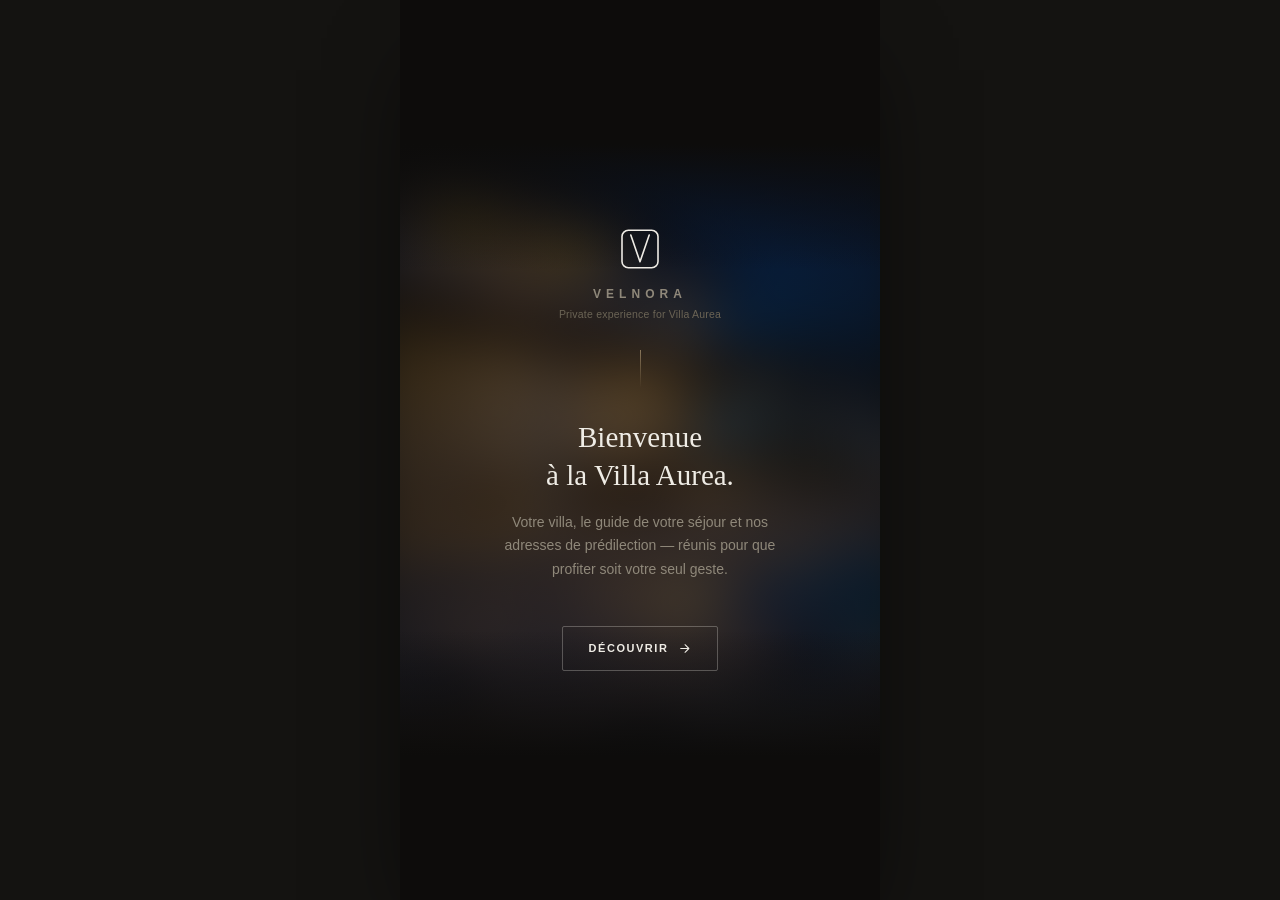
==== screens/00-intro.html @ dfb135ea "Add files via upload" ====
<!DOCTYPE html>
<html lang="fr">
<head>
<meta charset="UTF-8">
<style>html{background:#0d0c0b}
html,body{position:fixed;inset:0;width:100%;height:100%;overflow:hidden;overscroll-behavior:none;}</style>
<meta name="viewport" content="width=device-width, initial-scale=1, viewport-fit=cover">
<meta name="apple-mobile-web-app-capable" content="yes">
<meta name="apple-mobile-web-app-status-bar-style" content="black-translucent">
<title>Velnora — Villa Aurea</title>
<link rel="stylesheet" href="../css/velnora-shared.css">
<link rel="apple-touch-icon" href="../assets/icon-180.png">
<link rel="icon" href="../assets/favicon-32.png">
<meta name="theme-color" content="#0d0c0b">
<link rel="preload" as="image" href="../assets/images/hero-exterieur.jpg" fetchpriority="high">
<link rel="prefetch" href="01-accueil.html">
<style>
  .device{background:#0d0c0b;height:100%;overflow-y:auto;-webkit-overflow-scrolling:touch;overscroll-behavior:contain;}
  .intro-bg{position:absolute;inset:0;overflow:hidden;}
  /* ---- écran de chargement : la photo se "développe" plutôt que d'apparaître —
     même grammaire que .img-blur/velnora-sharpen déjà utilisée ailleurs dans le
     Design System (blur-up), pour que l'attente ressemble à une mise au point,
     pas à un chargement technique. ---- */
  .intro-bg img{position:absolute;inset:-8%;width:116%;height:116%;object-fit:cover;filter:blur(28px) brightness(.5) saturate(.9);opacity:0;animation:bgIn 3400ms var(--ease-signature) 500ms both;}
  .intro-bg .veil{position:absolute;inset:0;background:
    linear-gradient(180deg, #0d0c0b 0%, #0d0c0b 16%, transparent 30%, transparent 70%, #0d0c0b 84%, #0d0c0b 100%),
    radial-gradient(140% 110% at 50% 42%, rgba(13,12,11,.25) 0%, rgba(13,12,11,.7) 55%, rgba(13,12,11,0) 100%);}
  @keyframes bgIn{ from{opacity:0; transform:scale(1.055);} to{opacity:1; transform:scale(1);} }

  .intro-stage{position:relative;z-index:2;min-height:100%;display:flex;flex-direction:column;align-items:center;justify-content:center;text-align:center;padding:0 40px;}

  /* Le monogramme paraît seul en premier, sur le fond encore sombre — une
     respiration avant que le reste de la scène ne se révèle, plutôt qu'un
     indicateur de progression. */
  .intro-mono{width:40px;height:40px;opacity:0;animation:logoIn 1300ms cubic-bezier(.16,1,.3,1) 260ms both;}
  @keyframes logoIn{ from{opacity:0; transform:translateY(8px) scale(.94);} to{opacity:1; transform:translateY(0) scale(1);} }

  .intro-word{margin-top:18px;font-family:var(--font-display);font-size:12px;font-weight:600;letter-spacing:.42em;color:var(--stone-dim);opacity:0;animation:softIn 950ms cubic-bezier(.16,1,.3,1) 900ms both;}
  .intro-tagline{margin-top:7px;font-family:var(--font-body);font-size:10.5px;font-weight:300;letter-spacing:.02em;color:var(--guide);opacity:0;animation:softIn 950ms cubic-bezier(.16,1,.3,1) 1080ms both;}

  .intro-rule{width:1px;height:38px;background:linear-gradient(var(--brass-light),transparent);margin:30px 0;transform:scaleY(0);transform-origin:top;opacity:0;animation:ruleIn 900ms cubic-bezier(.16,1,.3,1) 1350ms both;}
  @keyframes ruleIn{ from{transform:scaleY(0);opacity:0;} to{transform:scaleY(1);opacity:.6;} }

  .intro-title{font-family:var(--font-editorial);font-weight:400;font-size:29px;line-height:1.32;color:var(--paper);opacity:0;animation:softIn 1000ms cubic-bezier(.16,1,.3,1) 1700ms both;}
  .intro-lede{margin-top:16px;max-width:290px;font-family:var(--font-body);font-size:14px;font-weight:300;line-height:1.7;color:var(--stone-dim);opacity:0;animation:softIn 1000ms cubic-bezier(.16,1,.3,1) 1980ms both;}

  .intro-cta{margin-top:44px;display:inline-flex;align-items:center;gap:10px;font-family:var(--font-display);font-size:11px;font-weight:600;letter-spacing:.14em;text-transform:uppercase;color:var(--paper);
    border:1px solid rgba(239,236,229,.28);border-radius:2px;padding:15px 26px;cursor:pointer;
    opacity:0;animation:softIn 1000ms cubic-bezier(.16,1,.3,1) 2300ms both;
    transition:border-color var(--duration-standard) var(--ease-signature), background-color var(--duration-standard) var(--ease-signature), transform var(--duration-micro) var(--ease-signature);}
  .intro-cta svg{width:13px;height:13px;transition:transform var(--duration-standard) var(--ease-signature);}
  .intro-cta:active{transform:scale(.97);border-color:var(--brass-light);background:rgba(199,173,130,.08);}
  .intro-cta:active svg{transform:translateX(3px);}

  @keyframes softIn{ from{opacity:0; transform:translateY(10px);} to{opacity:1; transform:translateY(0);} }
  @media (prefers-reduced-motion: reduce){
    .intro-bg img,.intro-mono,.intro-word,.intro-tagline,.intro-rule,.intro-title,.intro-lede,.intro-cta{animation:none !important;opacity:1 !important;}
    .intro-rule{transform:none !important;}
  }

  /* ---- étape concierge : recueil prénom / dates avant l'expérience ----
     Même scène (fond, voile, monogramme), le contenu se substitue en
     douceur à l'accroche d'ouverture — aucun nouvel écran, aucune
     sensation de formulaire : un accueil de conciergerie. */
  #stageIntro{transition:opacity var(--duration-page) var(--ease-signature), transform var(--duration-page) var(--ease-signature);}
  #stageIntro.leaving{opacity:0; transform:translateY(-10px);}

  .welcome-stage{position:relative;z-index:2;min-height:100%;display:flex;flex-direction:column;align-items:center;justify-content:center;padding:0 32px;text-align:center;}
  .welcome-stage[hidden]{display:none;}
  .intro-stage,.welcome-stage{min-height:100dvh;}

  .welcome-eyebrow{font-family:var(--font-display);font-size:10.5px;font-weight:600;letter-spacing:.3em;text-transform:uppercase;color:var(--brass-light);opacity:0;transform:translateY(10px);}
  .welcome-title{margin-top:16px;font-family:var(--font-editorial);font-weight:400;font-size:25px;line-height:1.34;color:var(--paper);opacity:0;transform:translateY(10px);}
  .welcome-lede{margin-top:12px;max-width:280px;font-family:var(--font-body);font-size:13.5px;font-weight:300;line-height:1.65;color:var(--stone-dim);opacity:0;transform:translateY(10px);}

  .welcome-form{margin-top:34px;width:100%;max-width:300px;text-align:left;opacity:0;transform:translateY(10px);}
  .w-field{position:relative;margin-bottom:26px;}
  .w-field label{display:block;font-family:var(--font-display);font-size:9.5px;font-weight:600;letter-spacing:.16em;text-transform:uppercase;color:var(--stone-dim);margin-bottom:10px;}
  .w-field input{width:100%;background:transparent;border:0;border-bottom:1px solid rgba(239,236,229,.24);border-radius:0;padding:4px 2px 10px;font-family:var(--font-body);font-size:16px;font-weight:300;color:var(--paper);transition:border-color var(--duration-standard) var(--ease-signature);-webkit-appearance:none;appearance:none;color-scheme:dark;}
  .w-field input::placeholder{color:var(--guide);font-weight:300;}
  .w-field input:focus{outline:0;border-color:var(--brass-light);}
  .w-field.shake input{border-color:var(--error);}
  @keyframes wShake{ 10%,90%{transform:translateX(-1px);} 30%,70%{transform:translateX(1.5px);} 50%{transform:translateX(-1.5px);} }
  .w-field.shake{animation:wShake 480ms cubic-bezier(.25,.1,.25,1) both;}

  .w-row{display:grid;grid-template-columns:1fr 1fr;gap:18px;}

  .welcome-cta{margin-top:6px;width:100%;display:inline-flex;align-items:center;justify-content:center;gap:10px;font-family:var(--font-display);font-size:11px;font-weight:600;letter-spacing:.14em;text-transform:uppercase;color:var(--ink);
    background:var(--brass-light);border:1px solid var(--brass-light);border-radius:2px;padding:16px 26px;cursor:pointer;
    transition:transform var(--duration-micro) var(--ease-signature), background-color var(--duration-standard) var(--ease-signature);}
  .welcome-cta svg{width:13px;height:13px;transition:transform var(--duration-standard) var(--ease-signature);}
  .welcome-cta:active{transform:scale(.97); background:var(--brass);}
  .welcome-cta:active svg{transform:translateX(3px);}

  .welcome-note{margin-top:18px;font-family:var(--font-body);font-size:11px;font-weight:300;color:var(--stone-dim);opacity:0;}

  .welcome-stage.active .welcome-eyebrow{animation:softIn 800ms cubic-bezier(.16,1,.3,1) 80ms both;}
  .welcome-stage.active .welcome-title{animation:softIn 900ms cubic-bezier(.16,1,.3,1) 220ms both;}
  .welcome-stage.active .welcome-lede{animation:softIn 900ms cubic-bezier(.16,1,.3,1) 380ms both;}
  .welcome-stage.active .welcome-form{animation:softIn 900ms cubic-bezier(.16,1,.3,1) 540ms both;}
  .welcome-stage.active .welcome-note{animation:softIn 900ms cubic-bezier(.16,1,.3,1) 720ms both;}
  @media (prefers-reduced-motion: reduce){
    .welcome-stage.active .welcome-eyebrow,.welcome-stage.active .welcome-title,.welcome-stage.active .welcome-lede,.welcome-stage.active .welcome-form,.welcome-stage.active .welcome-note{animation:none !important;opacity:1 !important;transform:none !important;}
  }
</style>
</head>
<body>

<div class="device">
  <div class="intro-bg">
    <img src="../assets/images/hero-exterieur.jpg" alt="" fetchpriority="high" decoding="async">
    <div class="veil"></div>
  </div>

  <div class="intro-stage" id="stageIntro">
    <div class="intro-mono">
      <svg class="mono-svg" viewBox="0 0 100 100" fill="none" stroke="#efece5" stroke-width="4" stroke-linecap="round" stroke-linejoin="round">
        <rect x="5" y="3" width="90" height="94" rx="16" ry="16"/>
        <path d="M27,15 L50,82 L73,15"/>
      </svg>
    </div>
    <div class="intro-word">VELNORA</div>
    <div class="intro-tagline">Private experience for Villa Aurea</div>

    <div class="intro-rule"></div>

    <div class="intro-title">Bienvenue<br>à la Villa Aurea.</div>
    <div class="intro-lede">Votre villa, le guide de votre séjour et nos adresses de prédilection — réunis pour que profiter soit votre seul geste.</div>

    <div class="intro-cta" onclick="handleDiscover()">
      Découvrir
      <svg viewBox="0 0 24 24" fill="none" stroke="currentColor" stroke-width="2"><path d="M5 12h14M13 5l7 7-7 7"/></svg>
    </div>
  </div>

  <div class="welcome-stage" id="stageWelcome" hidden>
    <div class="welcome-eyebrow">Avant votre arrivée</div>
    <div class="welcome-title">Quelques mots,<br>avant de vous installer.</div>
    <div class="welcome-lede">Le temps de composer votre séjour sur mesure à la Villa Aurea.</div>

    <div class="welcome-form">
      <div class="w-field" id="fFirstName">
        <label for="gFirstName">Prénom</label>
        <input type="text" id="gFirstName" placeholder="Votre prénom" autocomplete="given-name">
      </div>
      <div class="w-row">
        <div class="w-field" id="fArrival">
          <label for="gArrival">Arrivée</label>
          <input type="date" id="gArrival">
        </div>
        <div class="w-field" id="fDeparture">
          <label for="gDeparture">Départ</label>
          <input type="date" id="gDeparture">
        </div>
      </div>

      <div class="welcome-cta" onclick="handleGuestSubmit()">
        Accéder à mon séjour
        <svg viewBox="0 0 24 24" fill="none" stroke="currentColor" stroke-width="2"><path d="M5 12h14M13 5l7 7-7 7"/></svg>
      </div>
    </div>

    <div class="welcome-note">Stéphane et son équipe vous attendent.</div>
  </div>
</div>

<script>
  function getGuest(){
    try{
      const raw = localStorage.getItem('velnoraGuest');
      return raw ? JSON.parse(raw) : null;
    }catch(e){ return null; }
  }

  function handleDiscover(){
    // Un voyageur déjà identifié (retour sur le lien) n'a pas à ressaisir
    // ses informations : l'accueil concierge ne se présente qu'une fois.
    const guest = getGuest();
    if (guest && guest.firstName && guest.arrival && guest.departure){
      location.href = '01-accueil.html';
      return;
    }
    const intro = document.getElementById('stageIntro');
    const welcome = document.getElementById('stageWelcome');
    intro.classList.add('leaving');
    setTimeout(() => {
      intro.style.display = 'none';
      welcome.hidden = false;
      requestAnimationFrame(() => welcome.classList.add('active'));
    }, 560);
  }

  function handleGuestSubmit(){
    const first = document.getElementById('gFirstName').value.trim();
    const arrival = document.getElementById('gArrival').value;
    const departure = document.getElementById('gDeparture').value;

    const fields = { fFirstName: first, fArrival: arrival, fDeparture: departure };
    let firstInvalid = null;
    Object.keys(fields).forEach(id => {
      const el = document.getElementById(id);
      if (!fields[id]){
        el.classList.remove('shake');
        void el.offsetWidth;
        el.classList.add('shake');
        if (!firstInvalid) firstInvalid = el;
      } else {
        el.classList.remove('shake');
      }
    });
    if (firstInvalid){
      if (navigator.vibrate) navigator.vibrate(8);
      firstInvalid.querySelector('input').focus();
      return;
    }
    if (arrival && departure && departure < arrival){
      const dep = document.getElementById('fDeparture');
      dep.classList.remove('shake'); void dep.offsetWidth; dep.classList.add('shake');
      if (navigator.vibrate) navigator.vibrate(8);
      return;
    }

    try{
      localStorage.setItem('velnoraGuest', JSON.stringify({ firstName: first, arrival, departure }));
    }catch(e){ /* stockage indisponible : l'expérience reste accessible avec les valeurs par défaut */ }

    if (navigator.vibrate) navigator.vibrate(8);
    location.href = '01-accueil.html';
  }
</script>

</body>
</html>
---- css/velnora-shared.css ----
/* ================================================================
   VELNORA — Feuille de style partagée, produit voyageur
   Source exclusive des valeurs : Design System v1.0, Brand Guidelines,
   Wordmark définitif. Aucune valeur inventée ici.
   ================================================================ */

:root{
  --ink:#141311; --ink-2:#1c1a17; --ink-3:#0d0c0b;
  --stone:#c9c2b4; --stone-dim:#8f887a;
  --paper:#efece5; --paper-2:#e4e0d6;
  --brass:#9a8261; --brass-light:#c7ad82;
  --hair:#3a372f; --guide:#6b6455;
  --error:#b98a7a; --success:#8fae8a;

  --font-display: 'Suisse Int\'l', -apple-system, 'Helvetica Neue', Arial, sans-serif;
  --font-body:    'Neue Haas Grotesk Text', -apple-system, 'Helvetica Neue', Arial, sans-serif;
  --font-editorial: 'GT Sectra', Georgia, 'Times New Roman', serif;

  --space-3:12px; --space-4:16px; --space-5:24px; --space-6:32px; --space-7:48px; --space-8:64px;
  --ease-signature: cubic-bezier(.16,1,.3,1);
  --duration-micro:140ms; --duration-standard:340ms; --duration-page:560ms;
}
*{box-sizing:border-box;}
html,body{margin:0;height:100%;background:var(--ink);overflow-x:hidden;}
body{min-height:100dvh;font-family:var(--font-body);color:var(--stone);-webkit-font-smoothing:antialiased;overscroll-behavior:none;}
.device svg{stroke-linecap:round;stroke-linejoin:round;}

@media (prefers-reduced-motion: reduce){
  *{animation-duration:.001ms !important; animation-iteration-count:1 !important; transition-duration:.001ms !important;}
}

/* ---- transitions natives entre écrans (navigation multi-pages) ----
   Un seul enregistrement suffit à activer le crossfade natif du navigateur
   entre deux documents — remplace le rechargement brutal par défaut.
   Support : Safari 18+, Chrome/Edge 126+. Dégradation silencieuse et
   sans effet indésirable sur les navigateurs plus anciens (simple rechargement). */
@view-transition{ navigation: auto; }

::view-transition-old(root){ animation: velnora-vt-out 420ms var(--ease-signature) both; }
::view-transition-new(root){ animation: velnora-vt-in 580ms var(--ease-signature) both; }
@keyframes velnora-vt-out{ from{opacity:1; transform:scale(1);} to{opacity:0; transform:scale(.975);} }
@keyframes velnora-vt-in{ from{opacity:0; transform:scale(1.025);} to{opacity:1; transform:scale(1);} }

@media (prefers-reduced-motion: reduce){
  ::view-transition-old(root),::view-transition-new(root){ animation:none !important; }
}

/* ---- device frame — occupe 100% de l'écran sur mobile/tablette réelle ;
   sur grand écran (ordinateur), on recentre dans une largeur proche d'un
   téléphone pour éviter que les photos (pensées en format portrait) ne
   soient étirées et recadrées de façon disproportionnée. ---- */
html,body{height:auto;min-height:100dvh;}
.device{width:100%;height:auto;min-height:100dvh;margin:0;position:relative;overflow:visible;background:var(--ink);box-shadow:none;border:0;}
.scroll-area{position:static;inset:auto;overflow:visible;-webkit-overflow-scrolling:auto;}
@media (min-width:720px){
  .device{max-width:480px;margin:0 auto;box-shadow:0 40px 90px -30px rgba(0,0,0,.8);}
  .back-affordance{left:50%;margin-left:calc(-240px + var(--space-5));}
}

/* ---- monogramme : dessin verrouillé, V logé dans l'aperture du O ---- */
.mono-svg{display:block;width:100%;height:100%;}

/* ---- back-affordance : seul élément de nav persistant ---- */
.back-affordance{
  position:fixed; z-index:20; left:var(--space-5); top:calc(env(safe-area-inset-top, 0px) + 24px);
  display:inline-flex; align-items:center; gap:7px;
  font-family:var(--font-display); font-size:11px; font-weight:600; letter-spacing:.1em; text-transform:uppercase;
  color:var(--paper-2);
  background:rgba(20,19,17,.4); border:1px solid rgba(239,236,229,.14); backdrop-filter:blur(8px);
  padding:9px 14px 9px 10px; border-radius:2px; will-change:transform;
  transition:transform 420ms cubic-bezier(.22,1,.36,1), opacity 320ms ease;
}
.back-affordance svg{width:14px;height:14px;flex-shrink:0;}
.back-affordance.receded{transform:translateY(-84px); opacity:0;}
.back-affordance:active{border-color:var(--brass-light);}

/* ---- screen-title ---- */
.screen-title{font-family:var(--font-display);font-weight:500;font-size:22px;letter-spacing:.005em;color:var(--paper);margin:0 0 4px;}
.screen-eyebrow{font-family:var(--font-display);font-size:10px;letter-spacing:.28em;text-transform:uppercase;color:var(--brass-light);margin:0 0 10px;font-weight:600;}

/* ---- page header commun (écrans hors Accueil) ---- */
.page-head{padding:calc(env(safe-area-inset-top, 0px) + 88px) var(--space-5) calc(env(safe-area-inset-bottom, 0px) + var(--space-5));}
.page-col{max-width:640px;margin:0 auto;}

/* ---- entrée en fondu + translation (motif-entrée) ---- */
@keyframes velnora-in{ from{opacity:0; transform:translateY(10px);} to{opacity:1; transform:translateY(0);} }
.enter{animation:velnora-in var(--duration-standard) var(--ease-signature) both;}
.enter-1{animation-delay:.03s;} .enter-2{animation-delay:.10s;} .enter-3{animation-delay:.17s;} .enter-4{animation-delay:.24s;} .enter-5{animation-delay:.31s;}

/* ---- carte générique translucide (glass) ---- */
.glass-card{
  position:relative; overflow:hidden; border-radius:18px;
  background:linear-gradient(180deg, rgba(239,236,229,.055) 0%, rgba(239,236,229,.02) 100%);
  border:1px solid rgba(239,236,229,.09);
  backdrop-filter:blur(18px) saturate(140%); -webkit-backdrop-filter:blur(18px) saturate(140%);
  box-shadow:0 1px 0 rgba(255,255,255,.05) inset, 0 20px 34px -26px rgba(0,0,0,.6);
  transition:border-color var(--duration-standard) var(--ease-signature), background-color var(--duration-standard) var(--ease-signature), transform var(--duration-standard) var(--ease-signature);
}
.glass-card:active{transform:scale(.985); border-color:rgba(199,173,130,.5);}

/* ---- action / valeur copiable ---- */
.copy-row{display:flex; align-items:center; gap:14px; padding:16px 18px; cursor:pointer;}
.copy-row .ic{width:22px;height:22px;flex-shrink:0;color:var(--brass-light);}
.copy-row .ic svg{width:100%;height:100%;}
.copy-row .txt{flex:1;min-width:0;}
.copy-row .eb{font-family:var(--font-display);font-size:10px;letter-spacing:.14em;text-transform:uppercase;color:var(--stone-dim);margin-bottom:4px;}
.copy-row .val{font-family:var(--font-body);font-size:15.5px;font-weight:400;color:var(--paper);word-break:break-word;}
.copy-pill{font-family:var(--font-display);font-size:9.5px;letter-spacing:.1em;text-transform:uppercase;color:var(--stone-dim);border:1px solid var(--hair);padding:5px 11px;border-radius:20px;flex-shrink:0;transition:color var(--duration-micro) var(--ease-signature), background-color var(--duration-micro) var(--ease-signature), border-color var(--duration-micro) var(--ease-signature);white-space:nowrap;}
.copy-row:active .copy-pill{color:var(--ink);background:var(--brass-light);border-color:var(--brass-light);}
.copy-row.copied .copy-pill{color:var(--ink);background:var(--brass-light);border-color:var(--brass-light);}

/* ---- accordéon (Guide pratique, Check-in/out) ----
   Technique grid-template-rows (0fr → 1fr) plutôt que max-height : la
   transition s'adapte exactement à la hauteur réelle du contenu, sans
   à-coup ni décalage de vitesse selon la longueur du texte. */
.acc-item{border-top:1px solid var(--hair);}
.acc-item:first-child{border-top:none;}
.acc-head{display:flex; align-items:center; justify-content:space-between; gap:12px; padding:18px 2px; cursor:pointer; min-height:44px;}
.acc-title{font-family:var(--font-body);font-size:15px;font-weight:400;color:var(--paper);transition:color var(--duration-standard) var(--ease-signature);}
.acc-item.open .acc-title{color:var(--brass-light);}
.acc-chev{width:11px;height:11px;flex-shrink:0;transition:transform 480ms var(--ease-signature);}
.acc-item.open .acc-chev{transform:rotate(180deg);}
.acc-body{display:grid;grid-template-rows:0fr;transition:grid-template-rows 480ms var(--ease-signature);}
.acc-item.open .acc-body{grid-template-rows:1fr;}
.acc-body-in{overflow:hidden;min-height:0;padding:0 2px 20px;font-family:var(--font-body);font-size:14.5px;font-weight:300;line-height:1.7;color:var(--paper-2);opacity:0;transition:opacity 280ms var(--ease-signature);}
.acc-item.open .acc-body-in{opacity:1;transition:opacity 380ms var(--ease-signature) 120ms;}

/* ---- boutons (Design System §02) ---- */
.vln-btn{font-family:var(--font-body);font-size:13px;letter-spacing:.02em;font-weight:500;height:44px;padding:0 24px;border-radius:2px;cursor:pointer;display:inline-flex;align-items:center;justify-content:center;transition:transform var(--duration-micro) var(--ease-signature);border:0;}
.vln-btn-ghost{background:transparent;color:var(--brass-light);border:0;padding:0;height:auto;letter-spacing:.08em;text-transform:uppercase;font-size:11px;font-family:var(--font-display);font-weight:600;border-bottom:1px solid rgba(199,173,130,.4);}

/* ---- image : conteneur cover (ratio maîtrisé, aucun reflow au chargement) ---- */
.img-wrap{position:relative;overflow:hidden;background:#221c17;}
.img-wrap img, .img-wrap .img-fill{position:absolute;inset:0;width:100%;height:100%;object-fit:cover;}

/* ---- action de partage (ex. Wi-Fi) ---- */
.share-row{display:flex;align-items:center;justify-content:center;gap:8px;padding:15px 18px;cursor:pointer;
  font-family:var(--font-display);font-size:11px;font-weight:600;letter-spacing:.1em;text-transform:uppercase;color:var(--brass-light);}
.share-row svg{width:14px;height:14px;}

/* ---- puce météo : transition douce lorsque la donnée réelle arrive ---- */
.weather-chip svg{transition:opacity var(--duration-standard) var(--ease-signature);}
.weather-chip .wc-temp{display:inline-block;min-width:1.6em;transition:opacity var(--duration-standard) var(--ease-signature);}

/* ================================================================
   RETOUR TACTILE — pression discrète + relâchement doux sur toute
   surface tapable, à la place des effets système (surbrillance grise
   Android, halo de focus iOS). Presse rapide (transition-duration
   seule, propriété/courbe déjà définies par chaque composant plus
   haut) ; le relâchement reprend la durée d'origine du composant,
   plus lente — d'où la sensation "ressort" plutôt qu'un simple flash.
   ================================================================ */
*{-webkit-tap-highlight-color:transparent;}
a,button,.glass-card,.qa-item,.p-card,.p-action,.rec-tab,.contact-row,
.emergency-row,.location-row,.acc-head,.copy-row,.share-row,.primary-action,
.vln-btn,.back-affordance{
  touch-action:manipulation; -webkit-user-select:none; user-select:none;
}

.glass-card:active,.p-card:active,.contact-row:active,.emergency-row:active,
.location-row:active,.copy-row:active,.primary-action:active,.acc-head:active{
  transform:scale(.982); transition-duration:110ms;
}
.qa-item:active,.rec-tab:active,.p-action:active,.vln-btn:active,.share-row:active,
.back-affordance:active{
  transform:scale(.94); transition-duration:90ms;
}
.qa-item{transition:transform 260ms var(--ease-signature);}
.rec-tab,.contact-row,.emergency-row,.location-row,.acc-head,.primary-action{
  transition:transform 260ms var(--ease-signature);
}

/* survol réel disponible (souris/trackpad) : pas de compression tactile parasite */
@media (hover:hover) and (pointer:fine){
  .glass-card:active,.p-card:active,.contact-row:active,.emergency-row:active,
  .location-row:active,.copy-row:active,.primary-action:active,.acc-head:active,
  .qa-item:active,.rec-tab:active,.p-action:active,.vln-btn:active,.share-row:active,
  .back-affordance:active{transform:none;}
}
@media (prefers-reduced-motion: reduce){
  .glass-card:active,.p-card:active,.contact-row:active,.emergency-row:active,
  .location-row:active,.copy-row:active,.primary-action:active,.acc-head:active,
  .qa-item:active,.rec-tab:active,.p-action:active,.vln-btn:active,.share-row:active,
  .back-affordance:active{transform:none;}
}


/* ================= Assistant Velnora (FAQ + relais conciergerie) ================= */
.vln-fab{position:fixed;right:var(--space-5);bottom:calc(env(safe-area-inset-bottom,0px) + 22px);z-index:40;width:52px;height:52px;border-radius:50%;background:var(--brass-light);color:var(--ink);display:flex;align-items:center;justify-content:center;box-shadow:0 8px 22px rgba(0,0,0,.38);cursor:pointer;border:0;transition:transform 220ms var(--ease-signature),opacity 220ms var(--ease-signature);}
.vln-fab svg{width:23px;height:23px;}
.vln-fab:active{transform:scale(.92);}
.vln-fab.hide{opacity:0;pointer-events:none;transform:scale(.85);}
@media (min-width:720px){ .vln-fab{right:calc(50% - 240px + var(--space-5));} }

.vln-chat-veil{position:fixed;inset:0;z-index:49;background:rgba(10,9,8,.5);opacity:0;pointer-events:none;transition:opacity 260ms var(--ease-signature);touch-action:none;}
.vln-chat-veil.show{opacity:1;pointer-events:auto;}

.vln-chat{position:fixed;left:0;right:0;bottom:0;z-index:50;max-height:78vh;display:flex;flex-direction:column;background:var(--ink-2);border-top:1px solid var(--hair);border-radius:16px 16px 0 0;box-shadow:0 -12px 30px rgba(0,0,0,.4);transform:translateY(105%);transition:transform 380ms var(--ease-signature);overscroll-behavior:contain;}
.vln-chat.show{transform:translateY(0);}
.vln-chat.vln-chat-dragging{transition:none;}
@media (min-width:720px){ .vln-chat{left:50%;margin-left:-240px;width:100%;max-width:480px;} }

.vln-chat-handle{flex-shrink:0;display:flex;justify-content:center;padding:10px 0 2px;cursor:grab;touch-action:none;}
.vln-chat-handle::before{content:"";width:36px;height:4px;border-radius:3px;background:var(--hair);}

.vln-chat-head{display:flex;align-items:center;gap:12px;padding:10px var(--space-5) 12px;border-bottom:1px solid var(--hair);flex-shrink:0;cursor:grab;touch-action:none;}
.vln-chat-head .av{width:34px;height:34px;border-radius:50%;background:var(--brass-light);color:var(--ink);display:flex;align-items:center;justify-content:center;flex-shrink:0;}
.vln-chat-head .av svg{width:16px;height:16px;display:block;}
.vln-chat-head .id{flex:1;min-width:0;}
.vln-chat-head .nm{font-family:var(--font-body);font-size:14.5px;font-weight:400;color:var(--paper);}
.vln-chat-head .st{font-family:var(--font-display);font-size:9.5px;letter-spacing:.1em;text-transform:uppercase;color:var(--stone-dim);margin-top:2px;}
.vln-chat-close{width:30px;height:30px;display:flex;align-items:center;justify-content:center;color:var(--stone-dim);cursor:pointer;flex-shrink:0;}
.vln-chat-close svg{width:18px;height:18px;}

.vln-chat-body{flex:1;overflow-y:auto;padding:16px var(--space-5);display:flex;flex-direction:column;gap:10px;-webkit-overflow-scrolling:touch;overscroll-behavior:contain;}
.vln-msg{max-width:82%;font-family:var(--font-body);font-size:13.5px;font-weight:300;line-height:1.55;padding:10px 13px;border-radius:12px;}
.vln-msg-bot{align-self:flex-start;background:var(--ink-3);color:var(--paper-2);border:1px solid var(--hair);border-bottom-left-radius:3px;}
.vln-msg-user{align-self:flex-end;background:var(--brass-light);color:var(--ink);border-bottom-right-radius:3px;}
.vln-msg-wa-btn{display:flex;align-items:center;gap:7px;margin-top:9px;padding:9px 12px;background:transparent;border:1px solid rgba(199,173,130,.4);border-radius:8px;font-family:var(--font-display);font-size:10.5px;font-weight:600;letter-spacing:.06em;text-transform:uppercase;color:var(--brass-light);cursor:pointer;width:100%;text-align:left;}
.vln-msg-wa-btn:active{background:var(--brass-light);color:var(--ink);border-color:var(--brass-light);}

.vln-chips{display:flex;flex-wrap:wrap;gap:7px;padding:2px var(--space-5) 12px;flex-shrink:0;}
.vln-chip{font-family:var(--font-display);font-size:10.5px;font-weight:600;letter-spacing:.04em;color:var(--stone-dim);border:1px solid var(--hair);border-radius:20px;padding:8px 13px;cursor:pointer;white-space:nowrap;transition:color var(--duration-micro) var(--ease-signature),border-color var(--duration-micro) var(--ease-signature);}
.vln-chip:active{color:var(--ink);background:var(--brass-light);border-color:var(--brass-light);}

.vln-human-row{margin:0 var(--space-5) 12px;padding:11px 13px;display:flex;align-items:center;gap:10px;border:1px dashed var(--hair);border-radius:10px;cursor:pointer;flex-shrink:0;}
.vln-human-row svg{width:16px;height:16px;color:var(--brass-light);flex-shrink:0;}
.vln-human-row span{font-family:var(--font-body);font-size:12px;font-weight:300;color:var(--stone-dim);}

.vln-chat-input{display:flex;align-items:center;gap:9px;padding:12px var(--space-5) calc(env(safe-area-inset-bottom,0px) + 14px);border-top:1px solid var(--hair);flex-shrink:0;}
.vln-chat-input input{flex:1;min-width:0;background:var(--ink-3);border:1px solid var(--hair);border-radius:20px;padding:11px 15px;font-family:var(--font-body);font-size:16px;font-weight:300;color:var(--paper);}
.vln-chat-input input::placeholder{color:var(--guide);}
.vln-chat-input button{width:38px;height:38px;border-radius:50%;background:var(--brass-light);color:var(--ink);border:0;display:flex;align-items:center;justify-content:center;flex-shrink:0;cursor:pointer;}
.vln-chat-input button svg{width:16px;height:16px;}

/* Icônes SVG : suppression de l'espace de ligne par défaut (inline) qui décale
   légèrement le centrage vertical dans les conteneurs flex (ex: avatar du chat). */
svg{display:block;}

/* Empêche le zoom automatique iOS/Safari au focus d'un champ de saisie
   (déclenché par tout input avec font-size < 16px). */
.vln-chat-input input{font-size:16px;}
@media (min-width:480px){ .vln-chat-input input{font-size:13.5px;} }

/* ================= Liquid Glass — groupes premium (Guide du Chalet, etc.) =================
   Inspiré du langage "verre liquide" des dernières interfaces iOS : matière translucide,
   profondeur en couches, reflet spéculaire discret, coins continus. Réservé aux écrans où
   le contenu est structuré (regroupements thématiques) — jamais plaqué pour décorer. */

.glass-group-label{font-family:var(--font-display);font-size:10px;letter-spacing:.18em;text-transform:uppercase;color:var(--brass-light);margin:28px 4px 11px;font-weight:600;}
.glass-group-label:first-child{margin-top:4px;}

.glass-group{
  position:relative; border-radius:20px; overflow:hidden;
  background:linear-gradient(180deg, rgba(239,236,229,.055) 0%, rgba(239,236,229,.02) 100%);
  border:1px solid rgba(239,236,229,.09);
  backdrop-filter:blur(18px) saturate(140%); -webkit-backdrop-filter:blur(18px) saturate(140%);
  box-shadow:0 1px 0 rgba(255,255,255,.05) inset, 0 24px 40px -28px rgba(0,0,0,.65);
}
.glass-group::before{
  content:""; position:absolute; inset:0 0 auto 0; height:1px;
  background:linear-gradient(90deg, transparent, rgba(239,236,229,.5) 45%, rgba(199,173,130,.6) 55%, transparent);
  opacity:.5; pointer-events:none;
}

.glass-row{display:flex;align-items:center;gap:13px;padding:15px 16px;cursor:pointer;position:relative;}
.glass-row + .glass-row{border-top:1px solid rgba(239,236,229,.07);}
.glass-icon{
  width:33px;height:33px;border-radius:10px;flex-shrink:0;display:flex;align-items:center;justify-content:center;
  background:linear-gradient(160deg, var(--brass-light) 0%, #8a6f47 100%);
  box-shadow:0 2px 7px rgba(0,0,0,.35), inset 0 1px 0 rgba(255,255,255,.35), inset 0 -6px 10px -6px rgba(0,0,0,.35);
}
.glass-icon svg{width:16px;height:16px;color:#1c1812;stroke-width:2;}
.glass-row .gr-txt{flex:1;min-width:0;}
.glass-row .gr-ttl{font-family:var(--font-body);font-size:14.5px;font-weight:400;color:var(--paper);transition:color var(--duration-standard) var(--ease-signature);}
.acc-item.open .gr-ttl{color:var(--brass-light);}
.glass-row .gr-sub{font-family:var(--font-body);font-size:11.5px;font-weight:300;color:var(--stone-dim);margin-top:2px;line-height:1.4;}
.glass-chev{width:10px;height:10px;flex-shrink:0;color:var(--stone-dim);transition:transform 480ms var(--ease-signature);}
.acc-item.open .glass-chev{transform:rotate(180deg);}
.glass-group .acc-body-in{padding:0 16px 18px 62px;}
.glass-group .acc-item{border-top-color:rgba(239,236,229,.07);}
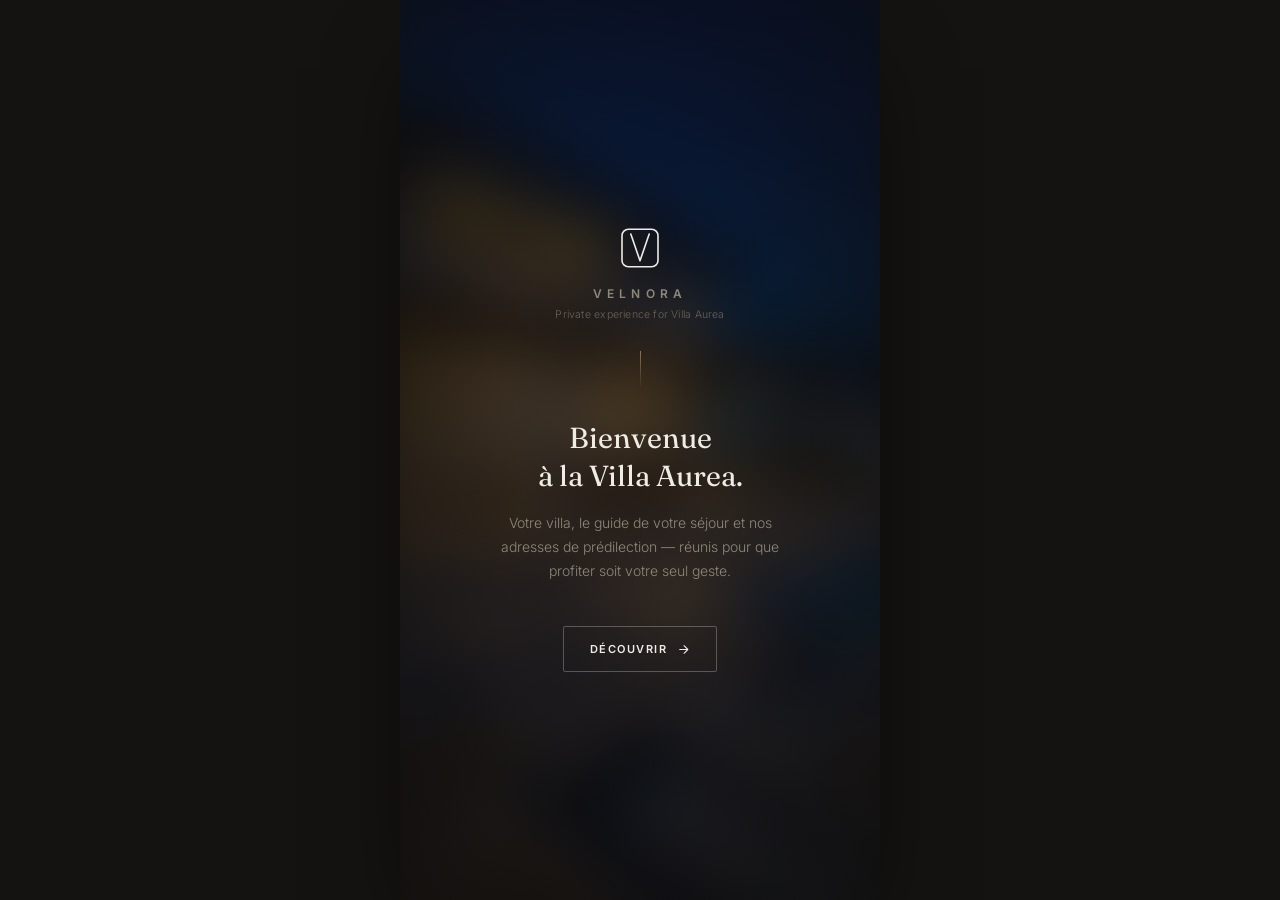
==== commit cc973ec2: "Add files via upload" ====
--- a/screens/00-intro.html
+++ b/screens/00-intro.html
@@ -2,29 +2,29 @@
 <html lang="fr">
 <head>
 <meta charset="UTF-8">
-<style>html{background:#0d0c0b}
-html,body{position:fixed;inset:0;width:100%;height:100%;overflow:hidden;overscroll-behavior:none;}</style>
+<style>html{background:#0d0c0b}</style>
 <meta name="viewport" content="width=device-width, initial-scale=1, viewport-fit=cover">
 <meta name="apple-mobile-web-app-capable" content="yes">
 <meta name="apple-mobile-web-app-status-bar-style" content="black-translucent">
 <title>Velnora — Villa Aurea</title>
+<link rel="preconnect" href="https://fonts.googleapis.com">
+<link rel="preconnect" href="https://fonts.gstatic.com" crossorigin>
+<link rel="stylesheet" href="https://fonts.googleapis.com/css2?family=Inter:wght@300;400;500;600&family=Fraunces:opsz,wght@9..144,400&display=swap">
 <link rel="stylesheet" href="../css/velnora-shared.css">
 <link rel="apple-touch-icon" href="../assets/icon-180.png">
 <link rel="icon" href="../assets/favicon-32.png">
 <meta name="theme-color" content="#0d0c0b">
-<link rel="preload" as="image" href="../assets/images/hero-exterieur.jpg" fetchpriority="high">
+<link rel="preload" as="image" href="../assets/images/hero-exterieur-900.webp" fetchpriority="high" type="image/webp">
 <link rel="prefetch" href="01-accueil.html">
 <style>
-  .device{background:#0d0c0b;height:100%;overflow-y:auto;-webkit-overflow-scrolling:touch;overscroll-behavior:contain;}
+  .device{background:#0d0c0b;}
   .intro-bg{position:absolute;inset:0;overflow:hidden;}
   /* ---- écran de chargement : la photo se "développe" plutôt que d'apparaître —
      même grammaire que .img-blur/velnora-sharpen déjà utilisée ailleurs dans le
      Design System (blur-up), pour que l'attente ressemble à une mise au point,
      pas à un chargement technique. ---- */
   .intro-bg img{position:absolute;inset:-8%;width:116%;height:116%;object-fit:cover;filter:blur(28px) brightness(.5) saturate(.9);opacity:0;animation:bgIn 3400ms var(--ease-signature) 500ms both;}
-  .intro-bg .veil{position:absolute;inset:0;background:
-    linear-gradient(180deg, #0d0c0b 0%, #0d0c0b 16%, transparent 30%, transparent 70%, #0d0c0b 84%, #0d0c0b 100%),
-    radial-gradient(140% 110% at 50% 42%, rgba(13,12,11,.25) 0%, rgba(13,12,11,.7) 55%, rgba(13,12,11,0) 100%);}
+  .intro-bg .veil{position:absolute;inset:0;background:radial-gradient(130% 100% at 50% 38%, rgba(13,12,11,.35) 0%, rgba(13,12,11,.88) 68%, #0d0c0b 92%, #0d0c0b 100%);}
   @keyframes bgIn{ from{opacity:0; transform:scale(1.055);} to{opacity:1; transform:scale(1);} }
 
   .intro-stage{position:relative;z-index:2;min-height:100%;display:flex;flex-direction:column;align-items:center;justify-content:center;text-align:center;padding:0 40px;}
@@ -108,7 +108,10 @@
 
 <div class="device">
   <div class="intro-bg">
-    <img src="../assets/images/hero-exterieur.jpg" alt="" fetchpriority="high" decoding="async">
+    <picture>
+      <source type="image/webp" srcset="../assets/images/hero-exterieur-900.webp 900w, ../assets/images/hero-exterieur-1600.webp 1600w" sizes="(min-width:720px) 480px, 100vw">
+      <img src="../assets/images/hero-exterieur-900.jpg" srcset="../assets/images/hero-exterieur-900.jpg 900w, ../assets/images/hero-exterieur-1600.jpg 1600w" sizes="(min-width:720px) 480px, 100vw" alt="" fetchpriority="high" decoding="async">
+    </picture>
     <div class="veil"></div>
   </div>
 
--- a/css/velnora-shared.css
+++ b/css/velnora-shared.css
@@ -2,6 +2,16 @@
    VELNORA — Feuille de style partagée, produit voyageur
    Source exclusive des valeurs : Design System v1.0, Brand Guidelines,
    Wordmark définitif. Aucune valeur inventée ici.
+
+   NOTE POLICES (corrigé) : les polices d'origine (Suisse Int'l, Neue Haas
+   Grotesk Text, GT Sectra) n'étaient jamais chargées (aucun @font-face,
+   aucun lien CDN) — tous les écrans retombaient silencieusement sur la
+   police système. Remplacées ici par Inter (display/body) et Fraunces
+   (editorial), chargées via Google Fonts sur les 10 écrans. Ce sont des
+   équivalents libres de droits choisis pour le rendu, pas la décision
+   finale de marque : si les polices d'origine sont licenciées un jour,
+   il suffit de changer ces trois variables + le lien Google Fonts par
+   un @font-face self-hosted.
    ================================================================ */
 
 :root{
@@ -12,9 +22,9 @@
   --hair:#3a372f; --guide:#6b6455;
   --error:#b98a7a; --success:#8fae8a;
 
-  --font-display: 'Suisse Int\'l', -apple-system, 'Helvetica Neue', Arial, sans-serif;
-  --font-body:    'Neue Haas Grotesk Text', -apple-system, 'Helvetica Neue', Arial, sans-serif;
-  --font-editorial: 'GT Sectra', Georgia, 'Times New Roman', serif;
+  --font-display: 'Inter', -apple-system, 'Helvetica Neue', Arial, sans-serif;
+  --font-body:    'Inter', -apple-system, 'Helvetica Neue', Arial, sans-serif;
+  --font-editorial: 'Fraunces', Georgia, 'Times New Roman', serif;
 
   --space-3:12px; --space-4:16px; --space-5:24px; --space-6:32px; --space-7:48px; --space-8:64px;
   --ease-signature: cubic-bezier(.16,1,.3,1);
@@ -82,10 +92,16 @@
 .page-head{padding:calc(env(safe-area-inset-top, 0px) + 88px) var(--space-5) calc(env(safe-area-inset-bottom, 0px) + var(--space-5));}
 .page-col{max-width:640px;margin:0 auto;}
 
-/* ---- entrée en fondu + translation (motif-entrée) ---- */
-@keyframes velnora-in{ from{opacity:0; transform:translateY(10px);} to{opacity:1; transform:translateY(0);} }
-.enter{animation:velnora-in var(--duration-standard) var(--ease-signature) both;}
-.enter-1{animation-delay:.03s;} .enter-2{animation-delay:.10s;} .enter-3{animation-delay:.17s;} .enter-4{animation-delay:.24s;} .enter-5{animation-delay:.31s;}
+/* ---- entrée en fondu + translation, déclenchée au scroll (voir velnora-reveal dans le JS) ---- */
+.enter{opacity:0; transform:translateY(22px); transition:opacity .6s var(--ease-signature), transform .6s var(--ease-signature); will-change:opacity, transform;}
+.enter.in-view{opacity:1; transform:translateY(0);}
+.enter-left{transform:translateX(-26px);}
+.enter-left.in-view{transform:translateX(0);}
+.enter-right{transform:translateX(26px);}
+.enter-right.in-view{transform:translateX(0);}
+.enter-1.in-view{transition-delay:.03s;} .enter-2.in-view{transition-delay:.10s;} .enter-3.in-view{transition-delay:.17s;} .enter-4.in-view{transition-delay:.24s;} .enter-5.in-view{transition-delay:.31s;}
+/* si JS indisponible, on ne bloque jamais le contenu */
+.no-js .enter{opacity:1; transform:none;}
 
 /* ---- carte générique translucide (glass) ---- */
 .glass-card{
@@ -228,6 +244,18 @@
 .vln-human-row span{font-family:var(--font-body);font-size:12px;font-weight:300;color:var(--stone-dim);}
 
 .vln-chat-input{display:flex;align-items:center;gap:9px;padding:12px var(--space-5) calc(env(safe-area-inset-bottom,0px) + 14px);border-top:1px solid var(--hair);flex-shrink:0;}
+.vln-msg-typing{display:flex;align-items:center;gap:4px;padding:13px 15px;}
+.vln-msg-typing span{width:6px;height:6px;border-radius:50%;background:var(--stone-dim);opacity:.5;animation:vln-typing-bounce 1.1s var(--ease-signature) infinite;}
+.vln-msg-typing span:nth-child(2){animation-delay:.15s;}
+.vln-msg-typing span:nth-child(3){animation-delay:.3s;}
+@keyframes vln-typing-bounce{0%,60%,100%{transform:translateY(0);opacity:.5;}30%{transform:translateY(-4px);opacity:1;}}
+@media (prefers-reduced-motion: reduce){
+  .vln-msg-typing span{animation:none;opacity:.7;}
+}
+
+.vln-chat-input input:disabled{opacity:.6;}
+.vln-chat-input button:disabled{opacity:.5;cursor:default;}
+
 .vln-chat-input input{flex:1;min-width:0;background:var(--ink-3);border:1px solid var(--hair);border-radius:20px;padding:11px 15px;font-family:var(--font-body);font-size:16px;font-weight:300;color:var(--paper);}
 .vln-chat-input input::placeholder{color:var(--guide);}
 .vln-chat-input button{width:38px;height:38px;border-radius:50%;background:var(--brass-light);color:var(--ink);border:0;display:flex;align-items:center;justify-content:center;flex-shrink:0;cursor:pointer;}
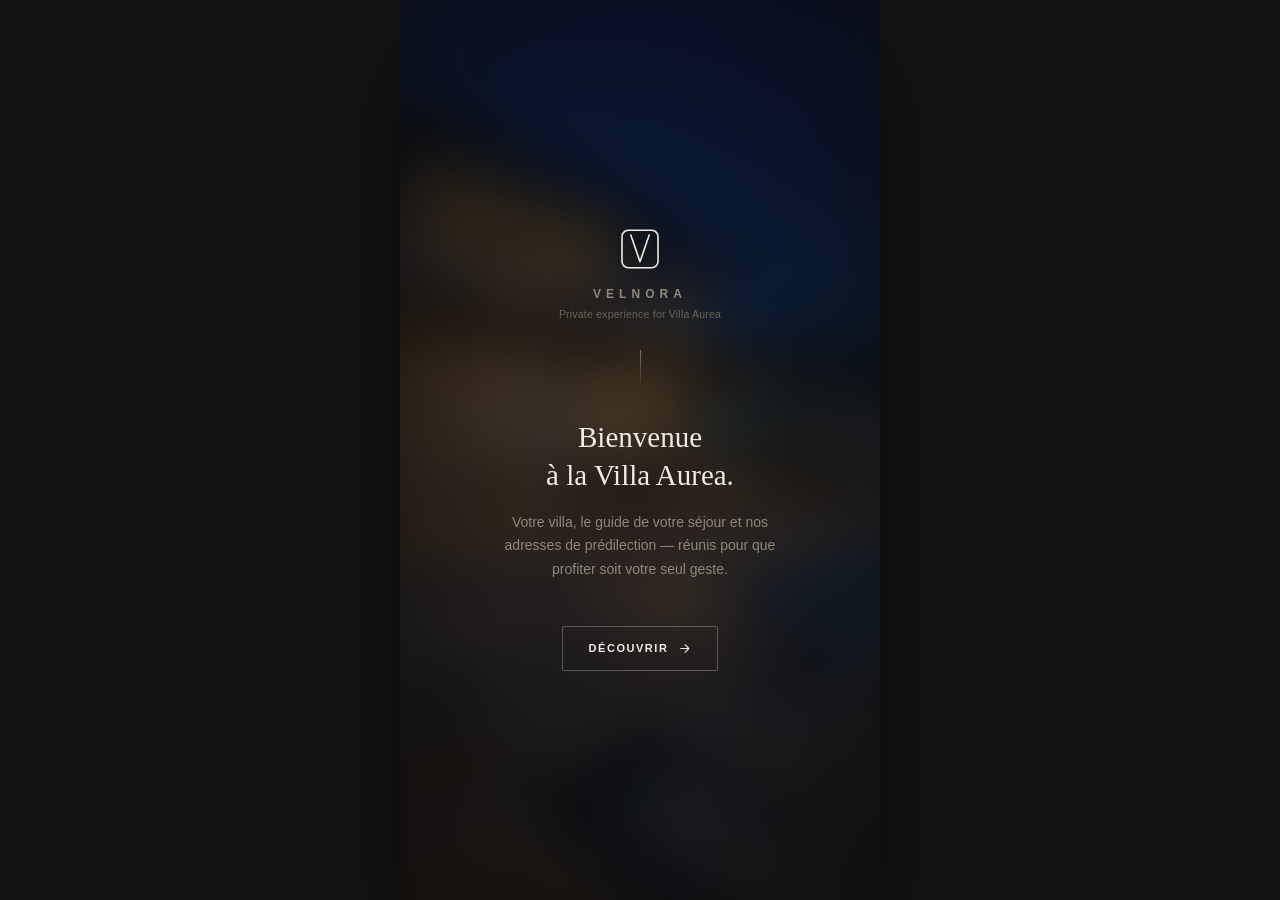
==== commit cbb83813: "Add files via upload" ====
--- a/screens/00-intro.html
+++ b/screens/00-intro.html
@@ -7,15 +7,14 @@
 <meta name="apple-mobile-web-app-capable" content="yes">
 <meta name="apple-mobile-web-app-status-bar-style" content="black-translucent">
 <title>Velnora — Villa Aurea</title>
-<link rel="preconnect" href="https://fonts.googleapis.com">
-<link rel="preconnect" href="https://fonts.gstatic.com" crossorigin>
-<link rel="stylesheet" href="https://fonts.googleapis.com/css2?family=Inter:wght@300;400;500;600&family=Fraunces:opsz,wght@9..144,400&display=swap">
 <link rel="stylesheet" href="../css/velnora-shared.css">
+<link rel="preload" href="../assets/fonts/inter-latin-400-normal.woff2" as="font" type="font/woff2" crossorigin>
+<link rel="preload" href="../assets/fonts/fraunces-variable-latin-opsz.woff2" as="font" type="font/woff2" crossorigin>
 <link rel="apple-touch-icon" href="../assets/icon-180.png">
 <link rel="icon" href="../assets/favicon-32.png">
 <meta name="theme-color" content="#0d0c0b">
 <link rel="preload" as="image" href="../assets/images/hero-exterieur-900.webp" fetchpriority="high" type="image/webp">
-<link rel="prefetch" href="01-accueil.html">
+
 <style>
   .device{background:#0d0c0b;}
   .intro-bg{position:absolute;inset:0;overflow:hidden;}
@@ -168,6 +167,14 @@
 </div>
 
 <script>
+  // Préchauffe le cache HTTP pour 01-accueil.html, destination systématique
+  // depuis cet écran. <link rel="prefetch"> ne fonctionne sur aucune version
+  // de Safari (bureau ou iOS) — un fetch() classique déclenche une requête
+  // normale, mise en cache comme n'importe quelle navigation, et fonctionne
+  // partout. handleDiscover()/handleGuestSubmit() y naviguent ensuite sans
+  // temps d'attente réseau perceptible.
+  fetch('01-accueil.html', { credentials: 'same-origin' }).catch(() => {});
+
   function getGuest(){
     try{
       const raw = localStorage.getItem('velnoraGuest');
--- a/css/velnora-shared.css
+++ b/css/velnora-shared.css
@@ -3,16 +3,46 @@
    Source exclusive des valeurs : Design System v1.0, Brand Guidelines,
    Wordmark définitif. Aucune valeur inventée ici.
 
-   NOTE POLICES (corrigé) : les polices d'origine (Suisse Int'l, Neue Haas
-   Grotesk Text, GT Sectra) n'étaient jamais chargées (aucun @font-face,
-   aucun lien CDN) — tous les écrans retombaient silencieusement sur la
-   police système. Remplacées ici par Inter (display/body) et Fraunces
-   (editorial), chargées via Google Fonts sur les 10 écrans. Ce sont des
-   équivalents libres de droits choisis pour le rendu, pas la décision
-   finale de marque : si les polices d'origine sont licenciées un jour,
-   il suffit de changer ces trois variables + le lien Google Fonts par
-   un @font-face self-hosted.
+   NOTE POLICES : les polices d'origine (Suisse Int'l, Neue Haas Grotesk
+   Text, GT Sectra) n'étaient jamais chargées (aucun @font-face, aucun
+   lien CDN) — tous les écrans retombaient silencieusement sur la police
+   système. Remplacées par Inter (display/body) et Fraunces (editorial),
+   auto-hébergées en woff2 dans assets/fonts/ (@font-face ci-dessous) —
+   plus de dépendance à Google Fonts, donc plus d'aller-retour réseau
+   tiers à chaque changement d'écran. Ce sont des équivalents libres de
+   droits choisis pour le rendu, pas la décision finale de marque : si
+   les polices d'origine sont licenciées un jour, il suffit de remplacer
+   les fichiers woff2 + les 3 variables ci-dessous.
    ================================================================ */
+
+/* ---- polices auto-hébergées (remplace Google Fonts) ----
+   Avant : chaque écran (10 documents séparés) rechargeait
+   fonts.googleapis.com + fonts.gstatic.com — 2 domaines tiers,
+   DNS + TLS + requête à chaque navigation, flash de police visible
+   (FOUT) répété à chaque tap. Fichiers identiques, servis en local
+   depuis ../assets/fonts/, mêmes sous-ensembles latin que la requête
+   Google Fonts d'origine (families Inter 300/400/500/600, Fraunces
+   variable axe opsz 9..144 à graisse 400). */
+@font-face{
+  font-family:'Inter'; font-style:normal; font-weight:300; font-display:swap;
+  src:url('../assets/fonts/inter-latin-300-normal.woff2') format('woff2');
+}
+@font-face{
+  font-family:'Inter'; font-style:normal; font-weight:400; font-display:swap;
+  src:url('../assets/fonts/inter-latin-400-normal.woff2') format('woff2');
+}
+@font-face{
+  font-family:'Inter'; font-style:normal; font-weight:500; font-display:swap;
+  src:url('../assets/fonts/inter-latin-500-normal.woff2') format('woff2');
+}
+@font-face{
+  font-family:'Inter'; font-style:normal; font-weight:600; font-display:swap;
+  src:url('../assets/fonts/inter-latin-600-normal.woff2') format('woff2');
+}
+@font-face{
+  font-family:'Fraunces'; font-style:normal; font-weight:100 900; font-display:swap;
+  src:url('../assets/fonts/fraunces-variable-latin-opsz.woff2') format('woff2-variations');
+}
 
 :root{
   --ink:#141311; --ink-2:#1c1a17; --ink-3:#0d0c0b;
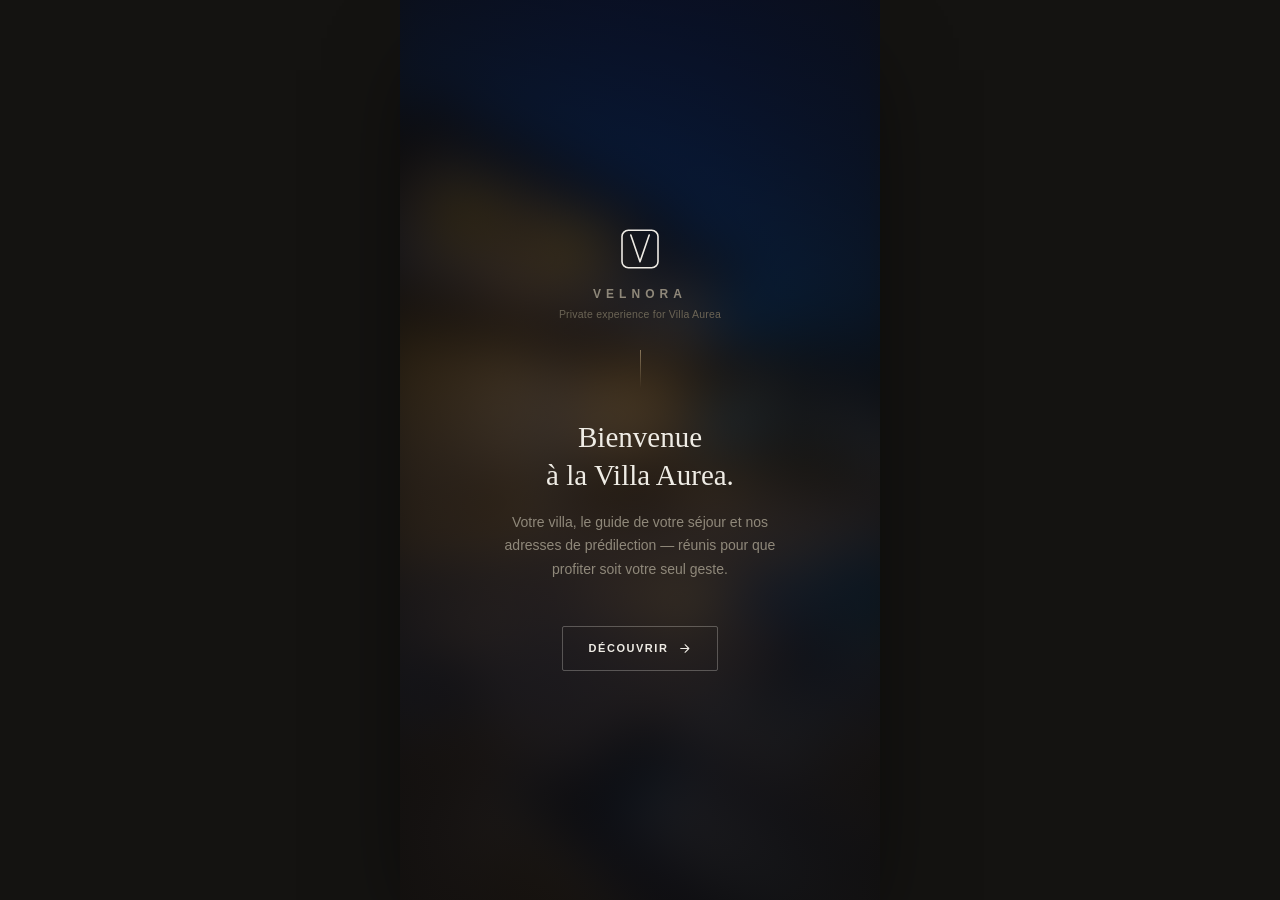
==== commit 331fda66: "Add files via upload" ====
--- a/screens/00-intro.html
+++ b/screens/00-intro.html
@@ -8,13 +8,11 @@
 <meta name="apple-mobile-web-app-status-bar-style" content="black-translucent">
 <title>Velnora — Villa Aurea</title>
 <link rel="stylesheet" href="../css/velnora-shared.css">
-<link rel="preload" href="../assets/fonts/inter-latin-400-normal.woff2" as="font" type="font/woff2" crossorigin>
-<link rel="preload" href="../assets/fonts/fraunces-variable-latin-opsz.woff2" as="font" type="font/woff2" crossorigin>
 <link rel="apple-touch-icon" href="../assets/icon-180.png">
 <link rel="icon" href="../assets/favicon-32.png">
 <meta name="theme-color" content="#0d0c0b">
-<link rel="preload" as="image" href="../assets/images/hero-exterieur-900.webp" fetchpriority="high" type="image/webp">
-
+<link rel="preload" as="image" href="../assets/images/hero-exterieur.jpg" fetchpriority="high">
+<link rel="prefetch" href="01-accueil.html">
 <style>
   .device{background:#0d0c0b;}
   .intro-bg{position:absolute;inset:0;overflow:hidden;}
@@ -107,10 +105,7 @@
 
 <div class="device">
   <div class="intro-bg">
-    <picture>
-      <source type="image/webp" srcset="../assets/images/hero-exterieur-900.webp 900w, ../assets/images/hero-exterieur-1600.webp 1600w" sizes="(min-width:720px) 480px, 100vw">
-      <img src="../assets/images/hero-exterieur-900.jpg" srcset="../assets/images/hero-exterieur-900.jpg 900w, ../assets/images/hero-exterieur-1600.jpg 1600w" sizes="(min-width:720px) 480px, 100vw" alt="" fetchpriority="high" decoding="async">
-    </picture>
+    <img src="../assets/images/hero-exterieur.jpg" alt="" fetchpriority="high" decoding="async">
     <div class="veil"></div>
   </div>
 
@@ -167,14 +162,6 @@
 </div>
 
 <script>
-  // Préchauffe le cache HTTP pour 01-accueil.html, destination systématique
-  // depuis cet écran. <link rel="prefetch"> ne fonctionne sur aucune version
-  // de Safari (bureau ou iOS) — un fetch() classique déclenche une requête
-  // normale, mise en cache comme n'importe quelle navigation, et fonctionne
-  // partout. handleDiscover()/handleGuestSubmit() y naviguent ensuite sans
-  // temps d'attente réseau perceptible.
-  fetch('01-accueil.html', { credentials: 'same-origin' }).catch(() => {});
-
   function getGuest(){
     try{
       const raw = localStorage.getItem('velnoraGuest');
--- a/css/velnora-shared.css
+++ b/css/velnora-shared.css
@@ -2,47 +2,7 @@
    VELNORA — Feuille de style partagée, produit voyageur
    Source exclusive des valeurs : Design System v1.0, Brand Guidelines,
    Wordmark définitif. Aucune valeur inventée ici.
-
-   NOTE POLICES : les polices d'origine (Suisse Int'l, Neue Haas Grotesk
-   Text, GT Sectra) n'étaient jamais chargées (aucun @font-face, aucun
-   lien CDN) — tous les écrans retombaient silencieusement sur la police
-   système. Remplacées par Inter (display/body) et Fraunces (editorial),
-   auto-hébergées en woff2 dans assets/fonts/ (@font-face ci-dessous) —
-   plus de dépendance à Google Fonts, donc plus d'aller-retour réseau
-   tiers à chaque changement d'écran. Ce sont des équivalents libres de
-   droits choisis pour le rendu, pas la décision finale de marque : si
-   les polices d'origine sont licenciées un jour, il suffit de remplacer
-   les fichiers woff2 + les 3 variables ci-dessous.
    ================================================================ */
-
-/* ---- polices auto-hébergées (remplace Google Fonts) ----
-   Avant : chaque écran (10 documents séparés) rechargeait
-   fonts.googleapis.com + fonts.gstatic.com — 2 domaines tiers,
-   DNS + TLS + requête à chaque navigation, flash de police visible
-   (FOUT) répété à chaque tap. Fichiers identiques, servis en local
-   depuis ../assets/fonts/, mêmes sous-ensembles latin que la requête
-   Google Fonts d'origine (families Inter 300/400/500/600, Fraunces
-   variable axe opsz 9..144 à graisse 400). */
-@font-face{
-  font-family:'Inter'; font-style:normal; font-weight:300; font-display:swap;
-  src:url('../assets/fonts/inter-latin-300-normal.woff2') format('woff2');
-}
-@font-face{
-  font-family:'Inter'; font-style:normal; font-weight:400; font-display:swap;
-  src:url('../assets/fonts/inter-latin-400-normal.woff2') format('woff2');
-}
-@font-face{
-  font-family:'Inter'; font-style:normal; font-weight:500; font-display:swap;
-  src:url('../assets/fonts/inter-latin-500-normal.woff2') format('woff2');
-}
-@font-face{
-  font-family:'Inter'; font-style:normal; font-weight:600; font-display:swap;
-  src:url('../assets/fonts/inter-latin-600-normal.woff2') format('woff2');
-}
-@font-face{
-  font-family:'Fraunces'; font-style:normal; font-weight:100 900; font-display:swap;
-  src:url('../assets/fonts/fraunces-variable-latin-opsz.woff2') format('woff2-variations');
-}
 
 :root{
   --ink:#141311; --ink-2:#1c1a17; --ink-3:#0d0c0b;
@@ -52,9 +12,9 @@
   --hair:#3a372f; --guide:#6b6455;
   --error:#b98a7a; --success:#8fae8a;
 
-  --font-display: 'Inter', -apple-system, 'Helvetica Neue', Arial, sans-serif;
-  --font-body:    'Inter', -apple-system, 'Helvetica Neue', Arial, sans-serif;
-  --font-editorial: 'Fraunces', Georgia, 'Times New Roman', serif;
+  --font-display: 'Suisse Int\'l', -apple-system, 'Helvetica Neue', Arial, sans-serif;
+  --font-body:    'Neue Haas Grotesk Text', -apple-system, 'Helvetica Neue', Arial, sans-serif;
+  --font-editorial: 'GT Sectra', Georgia, 'Times New Roman', serif;
 
   --space-3:12px; --space-4:16px; --space-5:24px; --space-6:32px; --space-7:48px; --space-8:64px;
   --ease-signature: cubic-bezier(.16,1,.3,1);
@@ -122,16 +82,10 @@
 .page-head{padding:calc(env(safe-area-inset-top, 0px) + 88px) var(--space-5) calc(env(safe-area-inset-bottom, 0px) + var(--space-5));}
 .page-col{max-width:640px;margin:0 auto;}
 
-/* ---- entrée en fondu + translation, déclenchée au scroll (voir velnora-reveal dans le JS) ---- */
-.enter{opacity:0; transform:translateY(22px); transition:opacity .6s var(--ease-signature), transform .6s var(--ease-signature); will-change:opacity, transform;}
-.enter.in-view{opacity:1; transform:translateY(0);}
-.enter-left{transform:translateX(-26px);}
-.enter-left.in-view{transform:translateX(0);}
-.enter-right{transform:translateX(26px);}
-.enter-right.in-view{transform:translateX(0);}
-.enter-1.in-view{transition-delay:.03s;} .enter-2.in-view{transition-delay:.10s;} .enter-3.in-view{transition-delay:.17s;} .enter-4.in-view{transition-delay:.24s;} .enter-5.in-view{transition-delay:.31s;}
-/* si JS indisponible, on ne bloque jamais le contenu */
-.no-js .enter{opacity:1; transform:none;}
+/* ---- entrée en fondu + translation (motif-entrée) ---- */
+@keyframes velnora-in{ from{opacity:0; transform:translateY(10px);} to{opacity:1; transform:translateY(0);} }
+.enter{animation:velnora-in var(--duration-standard) var(--ease-signature) both;}
+.enter-1{animation-delay:.03s;} .enter-2{animation-delay:.10s;} .enter-3{animation-delay:.17s;} .enter-4{animation-delay:.24s;} .enter-5{animation-delay:.31s;}
 
 /* ---- carte générique translucide (glass) ---- */
 .glass-card{
@@ -274,18 +228,6 @@
 .vln-human-row span{font-family:var(--font-body);font-size:12px;font-weight:300;color:var(--stone-dim);}
 
 .vln-chat-input{display:flex;align-items:center;gap:9px;padding:12px var(--space-5) calc(env(safe-area-inset-bottom,0px) + 14px);border-top:1px solid var(--hair);flex-shrink:0;}
-.vln-msg-typing{display:flex;align-items:center;gap:4px;padding:13px 15px;}
-.vln-msg-typing span{width:6px;height:6px;border-radius:50%;background:var(--stone-dim);opacity:.5;animation:vln-typing-bounce 1.1s var(--ease-signature) infinite;}
-.vln-msg-typing span:nth-child(2){animation-delay:.15s;}
-.vln-msg-typing span:nth-child(3){animation-delay:.3s;}
-@keyframes vln-typing-bounce{0%,60%,100%{transform:translateY(0);opacity:.5;}30%{transform:translateY(-4px);opacity:1;}}
-@media (prefers-reduced-motion: reduce){
-  .vln-msg-typing span{animation:none;opacity:.7;}
-}
-
-.vln-chat-input input:disabled{opacity:.6;}
-.vln-chat-input button:disabled{opacity:.5;cursor:default;}
-
 .vln-chat-input input{flex:1;min-width:0;background:var(--ink-3);border:1px solid var(--hair);border-radius:20px;padding:11px 15px;font-family:var(--font-body);font-size:16px;font-weight:300;color:var(--paper);}
 .vln-chat-input input::placeholder{color:var(--guide);}
 .vln-chat-input button{width:38px;height:38px;border-radius:50%;background:var(--brass-light);color:var(--ink);border:0;display:flex;align-items:center;justify-content:center;flex-shrink:0;cursor:pointer;}
